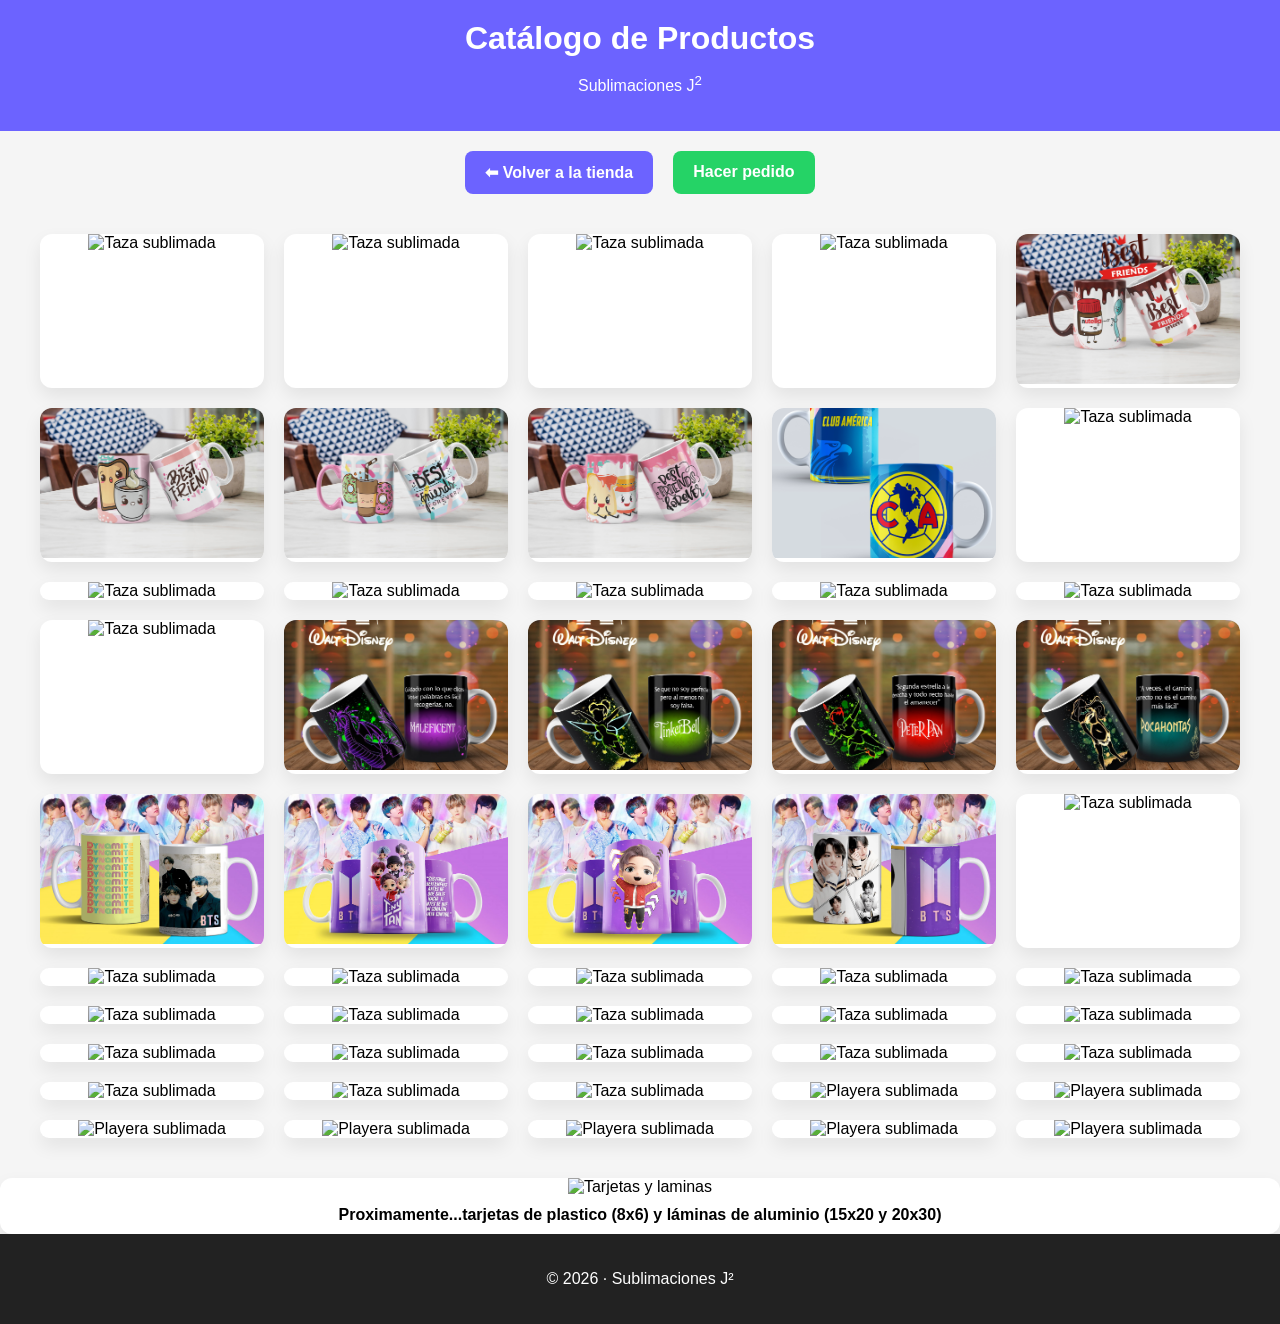
==== catalogo.html @ 079174ab "Add files via upload" ====
<!DOCTYPE html>
<html lang="es">
<head>
    <meta charset="UTF-8">
    <meta name="viewport" content="width=device-width, initial-scale=1.0">
    <title>Catálogo | Sublimaciones J²</title>
    <style>
        body {
            font-family: Arial, Helvetica, sans-serif;
            margin: 0;
            background-color: #f5f5f5;
        }

        header {
            background-color: #6c63ff;
            color: white;
            padding: 20px;
            text-align: center;
        }

        header h1 {
            margin: 0;
        }

        .galeria {
            max-width: 1200px;
            margin: 40px auto;
            padding: 0 20px;
            display: grid;
            grid-template-columns: repeat(auto-fit, minmax(200px, 1fr));
            gap: 20px;
        }

        .item {
            background-color: white;
            border-radius: 12px;
            box-shadow: 0 8px 18px rgba(0,0,0,0.08);
            overflow: hidden;
            text-align: center;
        }

        .item img {
            width: 100%;
            height: 150px;
            object-fit: cover;
        }

        .item p {
            margin: 10px;
            font-weight: bold;
        }

        .acciones {
            max-width: 1200px;
            margin: 20px auto 40px;
            padding: 0 20px;
            display: flex;
            justify-content: center;
            gap: 20px;
            flex-wrap: wrap;
        }

        .boton {
            background-color: #6c63ff;
            color: white;
            padding: 12px 20px;
            border-radius: 8px;
            text-decoration: none;
            font-weight: bold;
        }

        .boton.whatsapp {
            background-color: #25d366;
        }

        .boton:hover {
            opacity: 0.9;
        }

        footer {
            background-color: #222;
            color: white;
            text-align: center;
            padding: 20px;
        }
    </style>
</head>
<body>

<header>
    <h1>Catálogo de Productos</h1>
    <p>Sublimaciones J<sup>2</sup></p>
</header>

<section class="acciones">
    <a href="index.html" class="boton">⬅ Volver a la tienda</a>
    <a href="https://wa.me/529933778721" target="_blank" class="boton whatsapp">Hacer pedido</a>
</section>

<section class="galeria">
    <div class="item">
        <img src="hp1.jpg" alt="Taza sublimada">
    </div>
<div class="item">
        <img src="hp2.jpg" alt="Taza sublimada">
    </div>
<div class="item">
        <img src="hp7.jpg" alt="Taza sublimada">
    </div>
<div class="item">
        <img src="hp11.jpg" alt="Taza sublimada">
    </div>
<div class="item">
        <img src="1.jpg" alt="Taza sublimada">
    </div>
<div class="item">
        <img src="2.jpg" alt="Taza sublimada">
    </div>
<div class="item">
        <img src="11.jpg" alt="Taza sublimada">
    </div>
<div class="item">
        <img src="12.jpg" alt="Taza sublimada">
    </div>
<div class="item">
        <img src="dp (1).png" alt="Taza sublimada">
    </div>
<div class="item">
        <img src="dp (2).png" alt="Taza sublimada">
    </div>
<div class="item">
        <img src="dp (11).png" alt="Taza sublimada">
    </div>
<div class="item">
        <img src="dp (19).png" alt="Taza sublimada">
    </div>
<div class="item">
        <img src="SV (1).jpg" alt="Taza sublimada">
    </div>
<div class="item">
        <img src="SV (5).jpg" alt="Taza sublimada">
    </div>
<div class="item">
        <img src="SV (12).jpg" alt="Taza sublimada">
    </div>
<div class="item">
        <img src="SV (15).jpg" alt="Taza sublimada">
    </div>
<div class="item">
        <img src="d (1).jpg" alt="Taza sublimada">
    </div>
<div class="item">
        <img src="d (2).jpg" alt="Taza sublimada">
    </div>
<div class="item">
        <img src="d (3).jpg" alt="Taza sublimada">
    </div>
<div class="item">
        <img src="d (5).jpg" alt="Taza sublimada">
    </div>
<div class="item">
        <img src="bts (1).png" alt="Taza sublimada">
    </div>
<div class="item">
        <img src="bts (2).png" alt="Taza sublimada">
    </div>
<div class="item">
        <img src="bts (9).png" alt="Taza sublimada">
    </div>
<div class="item">
        <img src="bts (34).png" alt="Taza sublimada">
    </div>
<div class="item">
        <img src="ST (1).jpg" alt="Taza sublimada">
    </div>
<div class="item">
        <img src="ST (2).jpg" alt="Taza sublimada">
    </div>
<div class="item">
        <img src="ST (4).jpg" alt="Taza sublimada">
    </div>
<div class="item">
        <img src="ST (9).jpg" alt="Taza sublimada">
    </div>
<div class="item">
        <img src="LS (1).jpg" alt="Taza sublimada">
    </div>
<div class="item">
        <img src="LS (2).jpg" alt="Taza sublimada">
    </div>
<div class="item">
        <img src="LS (8).jpg" alt="Taza sublimada">
    </div>
<div class="item">
        <img src="G (1).jpg" alt="Taza sublimada">
    </div>
<div class="item">
        <img src="G (2).jpg" alt="Taza sublimada">
    </div>
<div class="item">
        <img src="G (12).jpg" alt="Taza sublimada">
    </div>
<div class="item">
        <img src="pk (1).png" alt="Taza sublimada">
    </div>
<div class="item">
        <img src="pk (2).png" alt="Taza sublimada">
    </div>
<div class="item">
        <img src="pk (10).png" alt="Taza sublimada">
    </div>
<div class="item">
        <img src="pk (1).jpg" alt="Taza sublimada">
    </div>
<div class="item">
        <img src="pk (2).jpg" alt="Taza sublimada">
    </div>
<div class="item">
        <img src="pk (6).jpg" alt="Taza sublimada">
    </div>
<div class="item">
        <img src="L (4).jpg" alt="Taza sublimada">
    </div>
<div class="item">
        <img src="L (2).jpg" alt="Taza sublimada">
    </div>
<div class="item">
        <img src="L (10).jpg" alt="Taza sublimada">
    </div>


 <div class="item">
        <img src="I (1).jpg" alt="Playera sublimada">
    </div>
<div class="item">
        <img src="I (2).jpg" alt="Playera sublimada">
    </div>
    <div class="item">
        <img src="pa (1).jpg" alt="Playera sublimada">
    </div>
<div class="item">
        <img src="pa (2).jpg" alt="Playera sublimada">
    </div>
<div class="item">
        <img src="p (1).jpg" alt="Playera sublimada">
    </div>
<div class="item">
        <img src="p (2).jpg" alt="Playera sublimada">
    </div>
<div class="item">
        <img src="p (50).jpg" alt="Playera sublimada">
    </div>
</section>

<div class="item">
        <img src="" alt="Tarjetas y laminas">
    <p>Proximamente...tarjetas de plastico (8x6) y láminas de aluminio (15x20 y 20x30)</p>
    </div>
</section>

<footer>
    <p>© 2026 · Sublimaciones J²</p>
</footer>

</body>
</html>
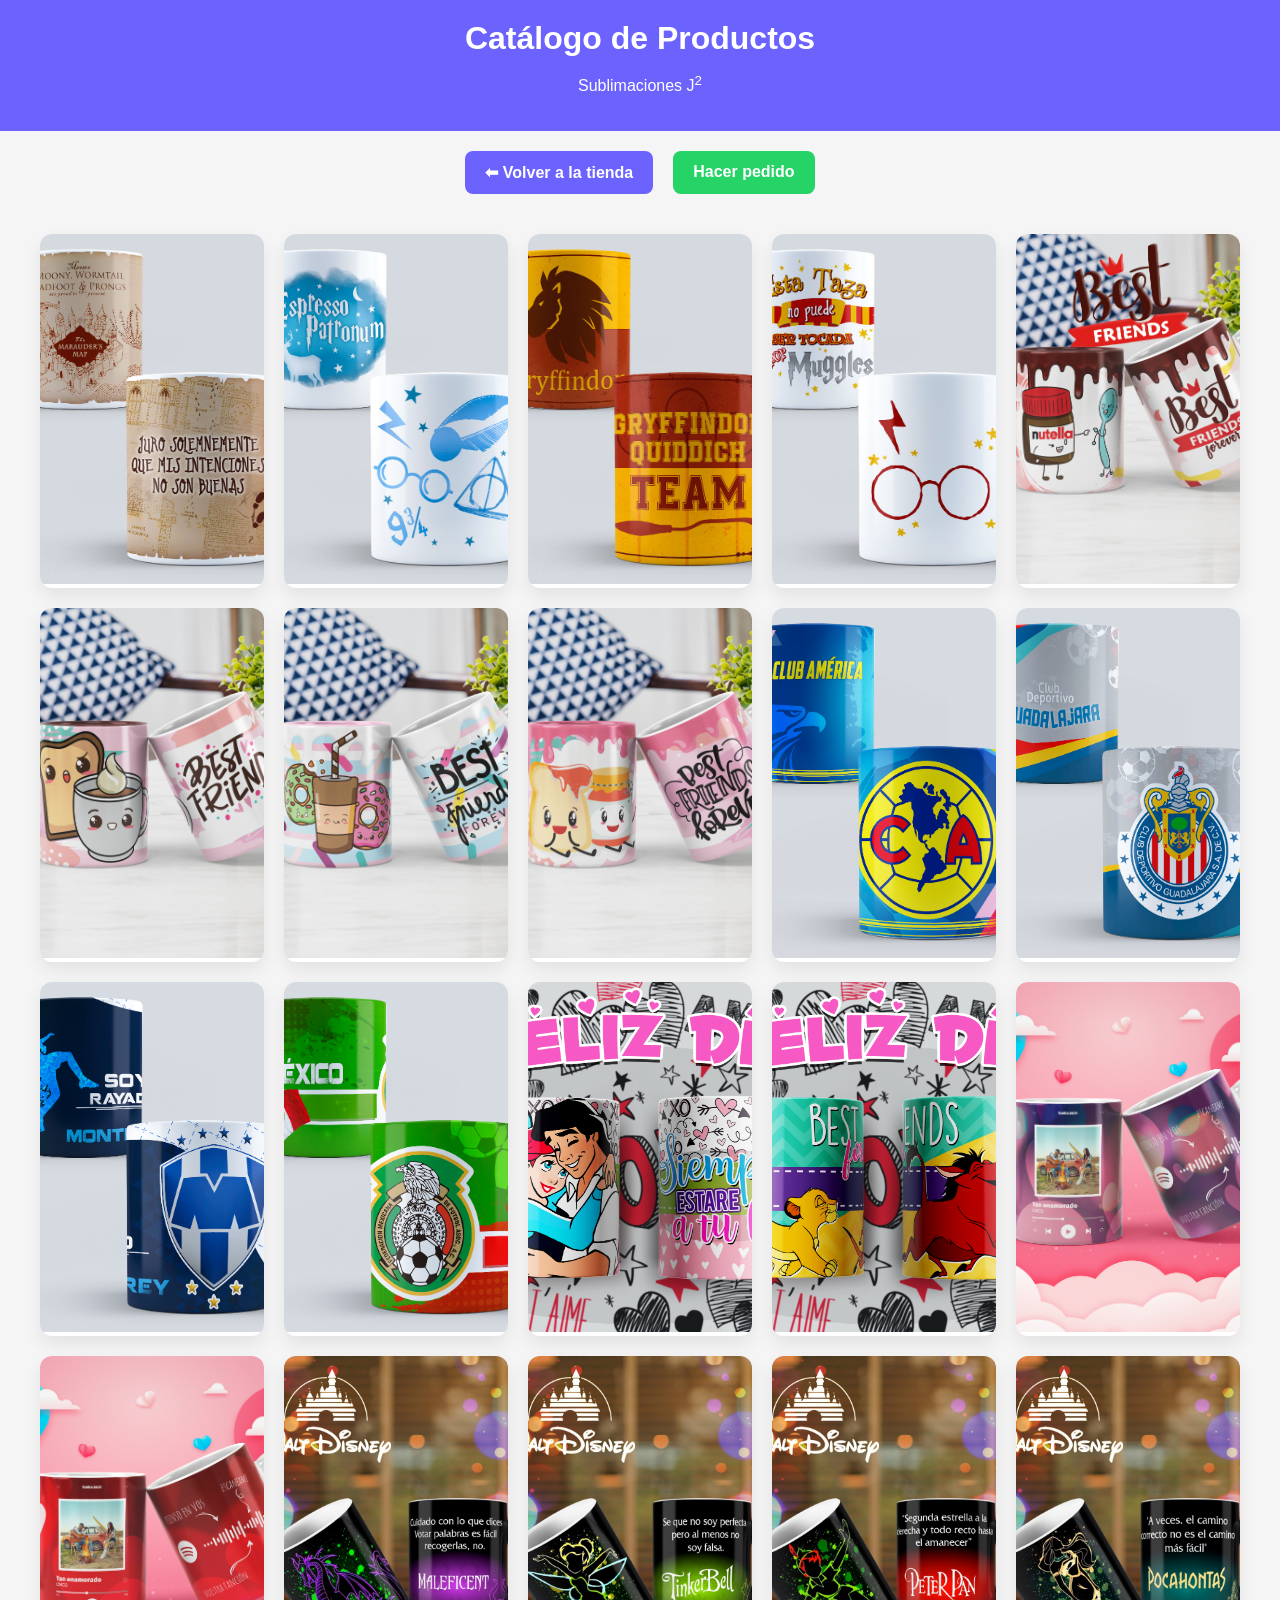
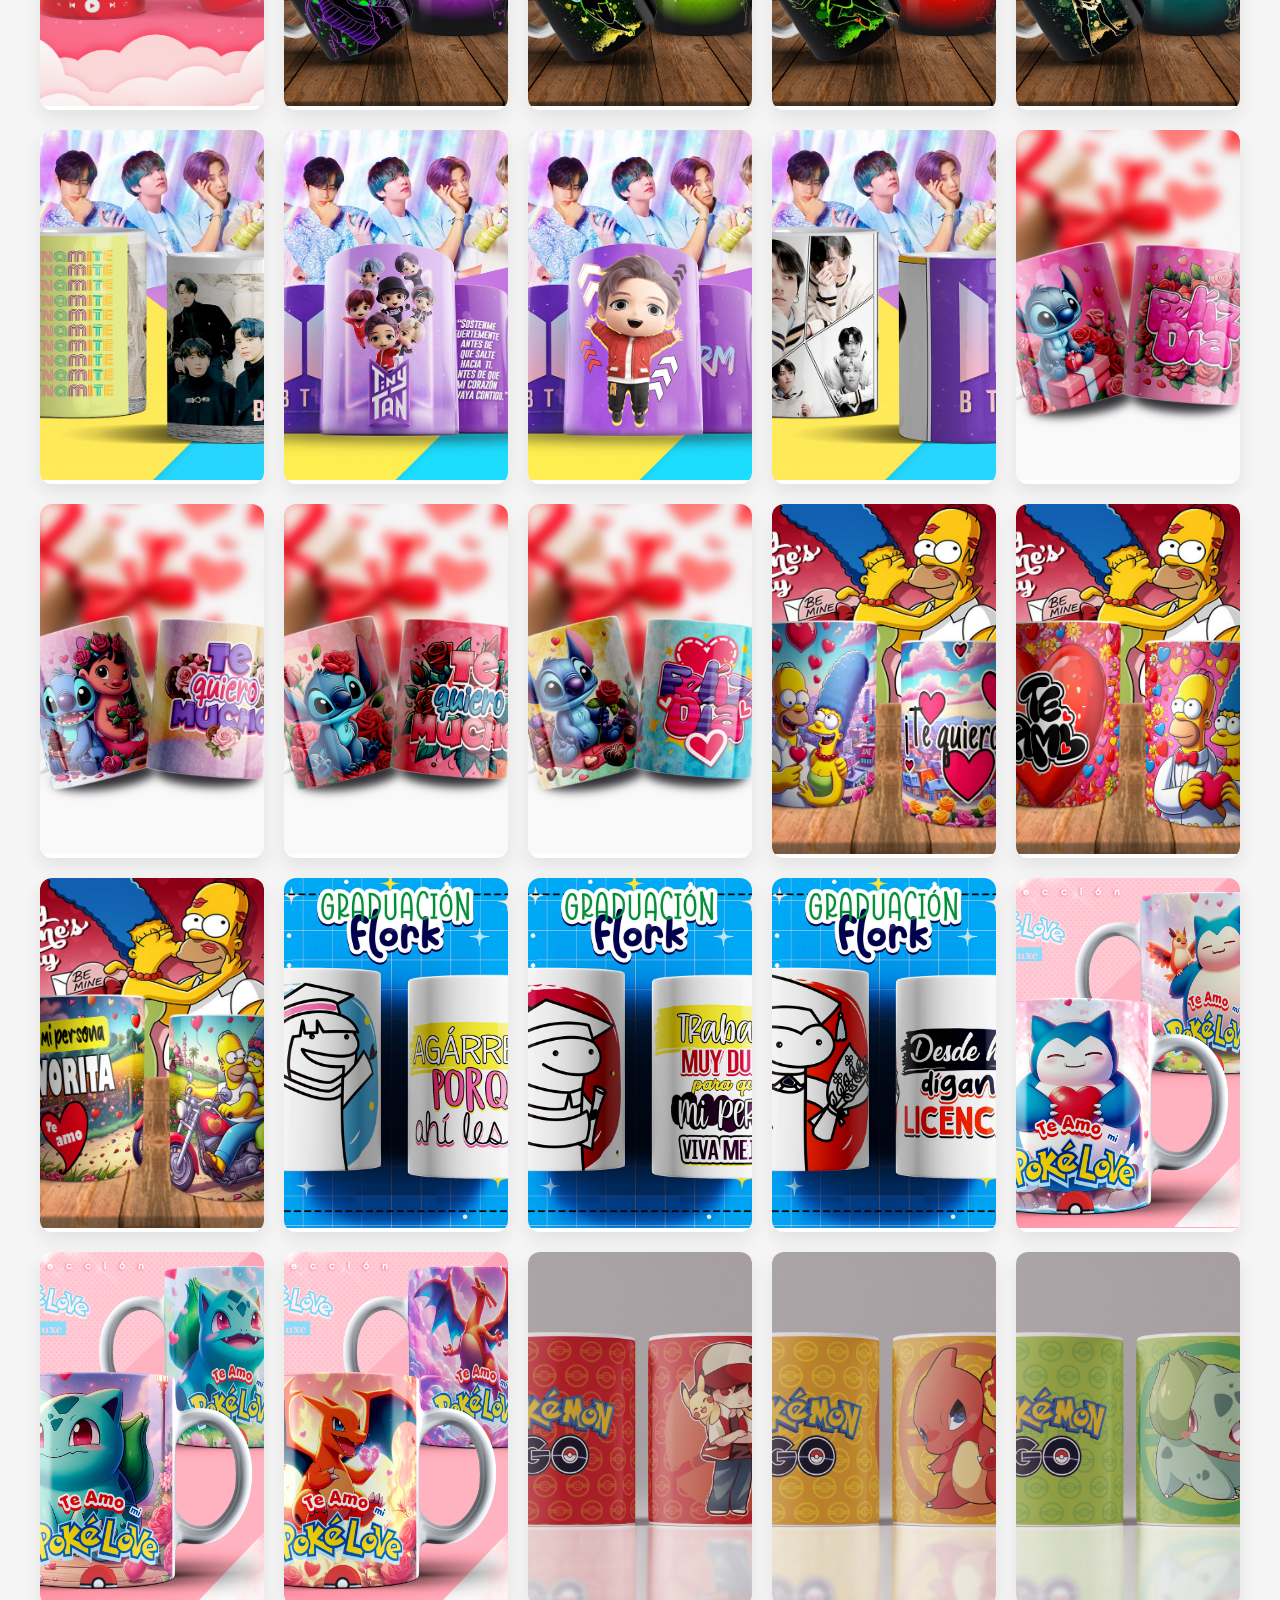
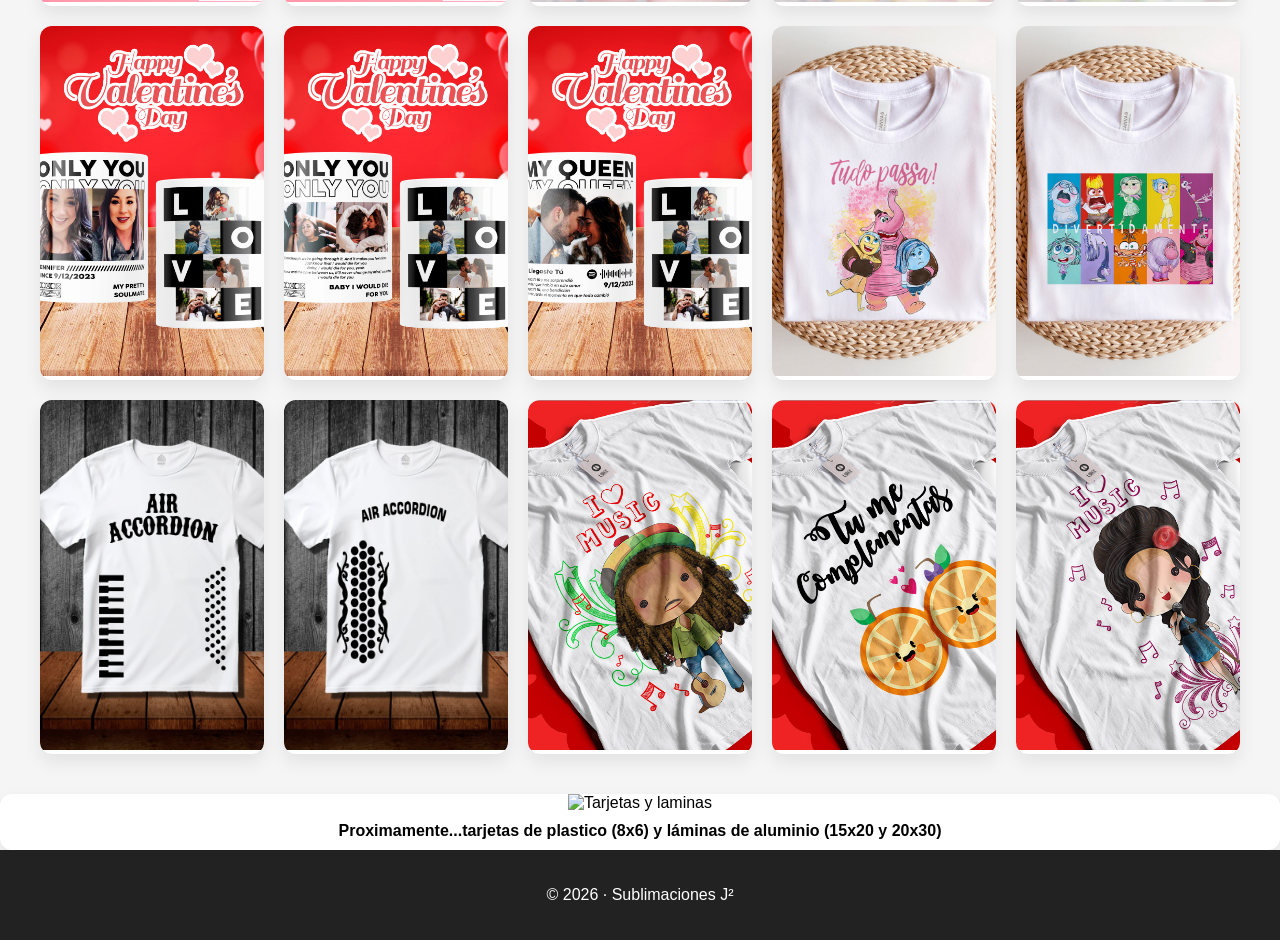
==== commit bf0131c0: "Update catalogo.html" ====
--- a/catalogo.html
+++ b/catalogo.html
@@ -41,7 +41,7 @@
 
         .item img {
             width: 100%;
-            height: 150px;
+            height: 350px;
             object-fit: cover;
         }
 
@@ -94,7 +94,7 @@
 
 <section class="acciones">
     <a href="index.html" class="boton">⬅ Volver a la tienda</a>
-    <a href="https://wa.me/529933778721" target="_blank" class="boton whatsapp">Hacer pedido</a>
+    <a href="https://wa.me/529331174914" target="_blank" class="boton whatsapp">Hacer pedido</a>
 </section>
 
 <section class="galeria">
@@ -263,4 +263,4 @@
 </footer>
 
 </body>
-</html>+</html>
